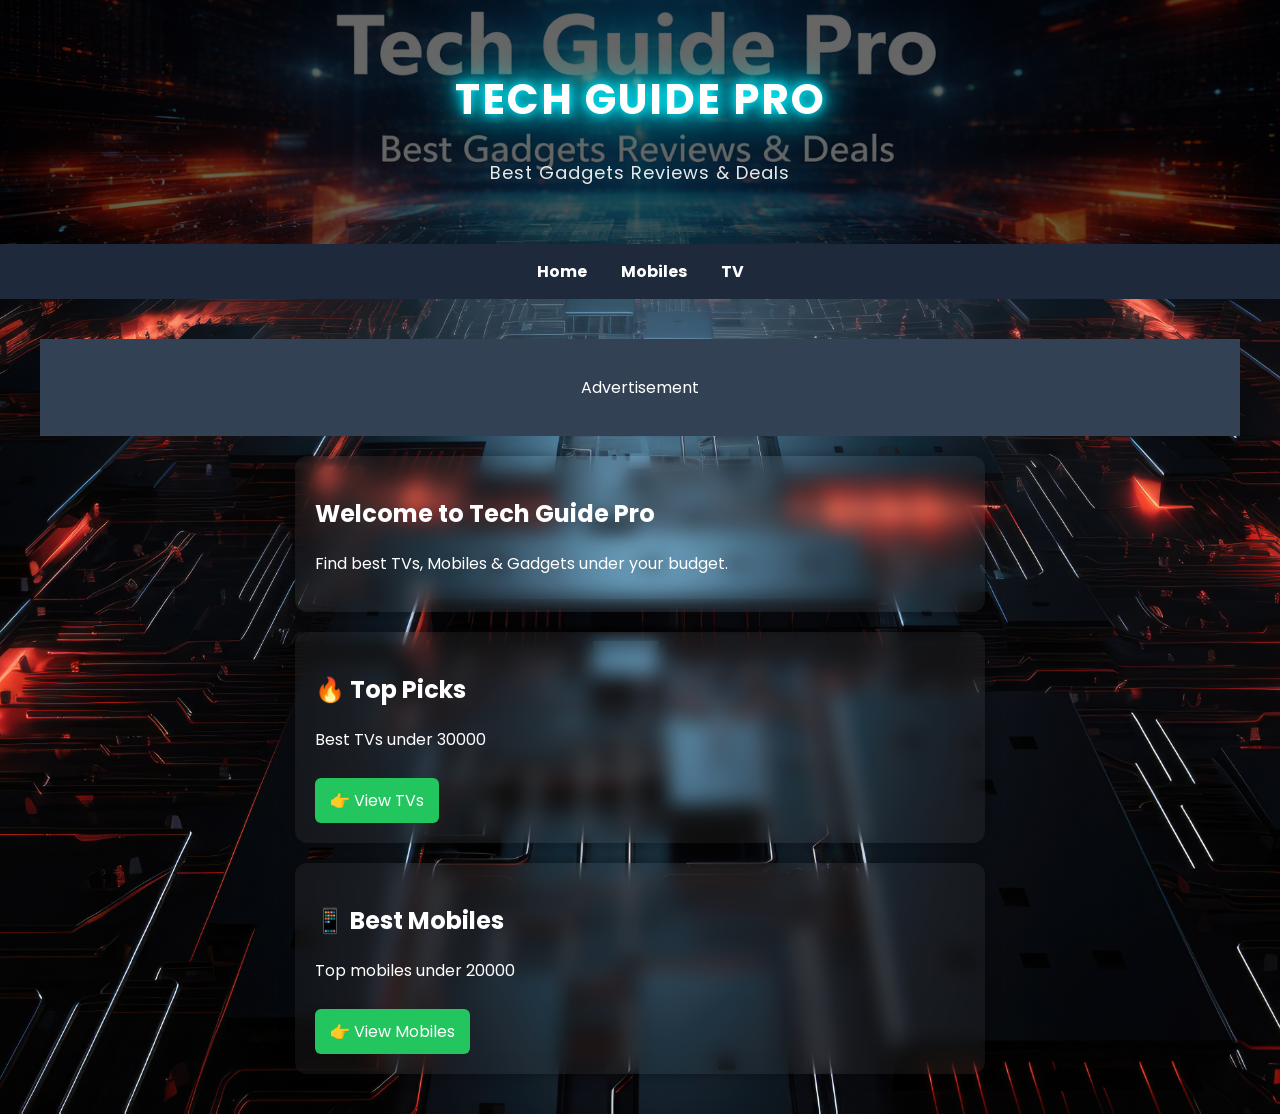
==== index.html @ 78c49251 "Add files via upload" ====
<!DOCTYPE html>
<html lang="en">
<head>
  <meta charset="UTF-8">
  <meta name="viewport" content="width=device-width, initial-scale=1.0">
  <title>Tech Guide Pro</title>
  <link rel="stylesheet" href="style.css">
<link href="https://fonts.googleapis.com/css2?family=Poppins:wght@600&display=swap" rel="stylesheet">

<body>

<header>
  <h1>Tech Guide Pro</h1>
  <p>Best Gadgets Reviews & Deals</p>
</header>

<nav>
  <a href="index.html">Home</a>
  <a href="mobiles.html">Mobiles</a>
  <a href="tv.html">TV</a>
</nav>

<div class="container">

  <div class="ad">
    <p>Advertisement</p>
  </div>

  <!-- 🔥 Welcome -->
<div class="card">
  <h2>Welcome to Tech Guide Pro</h2>
  <p>Find best TVs, Mobiles & Gadgets under your budget.</p>
</div>

<!-- 🔥 Top Picks -->
<div class="card">
  <h2>🔥 Top Picks</h2>
  <p>Best TVs under 30000</p>
  <a href="tv.html">👉 View TVs</a>
</div>

<div class="card">
  <h2>📱 Best Mobiles</h2>
  <p>Top mobiles under 20000</p>
  <a href="mobiles.html">👉 View Mobiles</a>
</div>
---- style.css ----
body {
  margin: 0;
  font-family: 'Poppins', sans-serif;
  background: url("bg.jpg");
  background-size: cover;
  background-position: center;
  color: white;
header {
  text-align: center;
  padding: 40px;
  background: linear-gradient(rgba(0,0,0,0.6), rgba(0,0,0,0.6)),
              url("bgH.jpg");
  background-size: cover;
  background-position: center;
  color: white;
}

header h1 {
  font-size: 42px;
  font-weight: bold;
  letter-spacing: 2px;
  text-transform: uppercase;
  
  /* 🔥 Glow effect */
  color: white;
  text-shadow: 0 0 10px #00f0ff,
               0 0 20px #00f0ff,
               0 0 40px #00f0ff;
}

header p {
  font-size: 18px;
  opacity: 0.9;
  letter-spacing: 1px;
}

nav {
  text-align: center;
  background: #1e293b;
  padding: 15px;
}

nav a {
  color: white;
  margin: 15px;
  text-decoration: none;
  font-weight: bold;
}

.container {
  padding: 20px;
}

.card {
  background: rgba(255, 255, 255, 0.05);
  backdrop-filter: blur(10px);
  margin: 20px auto;
  padding: 20px;
  max-width: 650px;
  border-radius: 12px;
  box-shadow: 0 0 15px rgba(0,0,0,0.4);
}

/* 🔥 Image styling */
.card img {
  width: 100%;
  border-radius: 10px;
  margin-bottom: 10px;
}

.card a {
  display: inline-block;
  margin-top: 10px;
  background: #22c55e;
  padding: 10px 15px;
  color: white;
  text-decoration: none;
  border-radius: 6px;
}

.ad {
  background: #334155;
  text-align: center;
  padding: 20px;
  margin: 20px;
}

footer {
  text-align: center;
  padding: 15px;
  background: #020617;
}
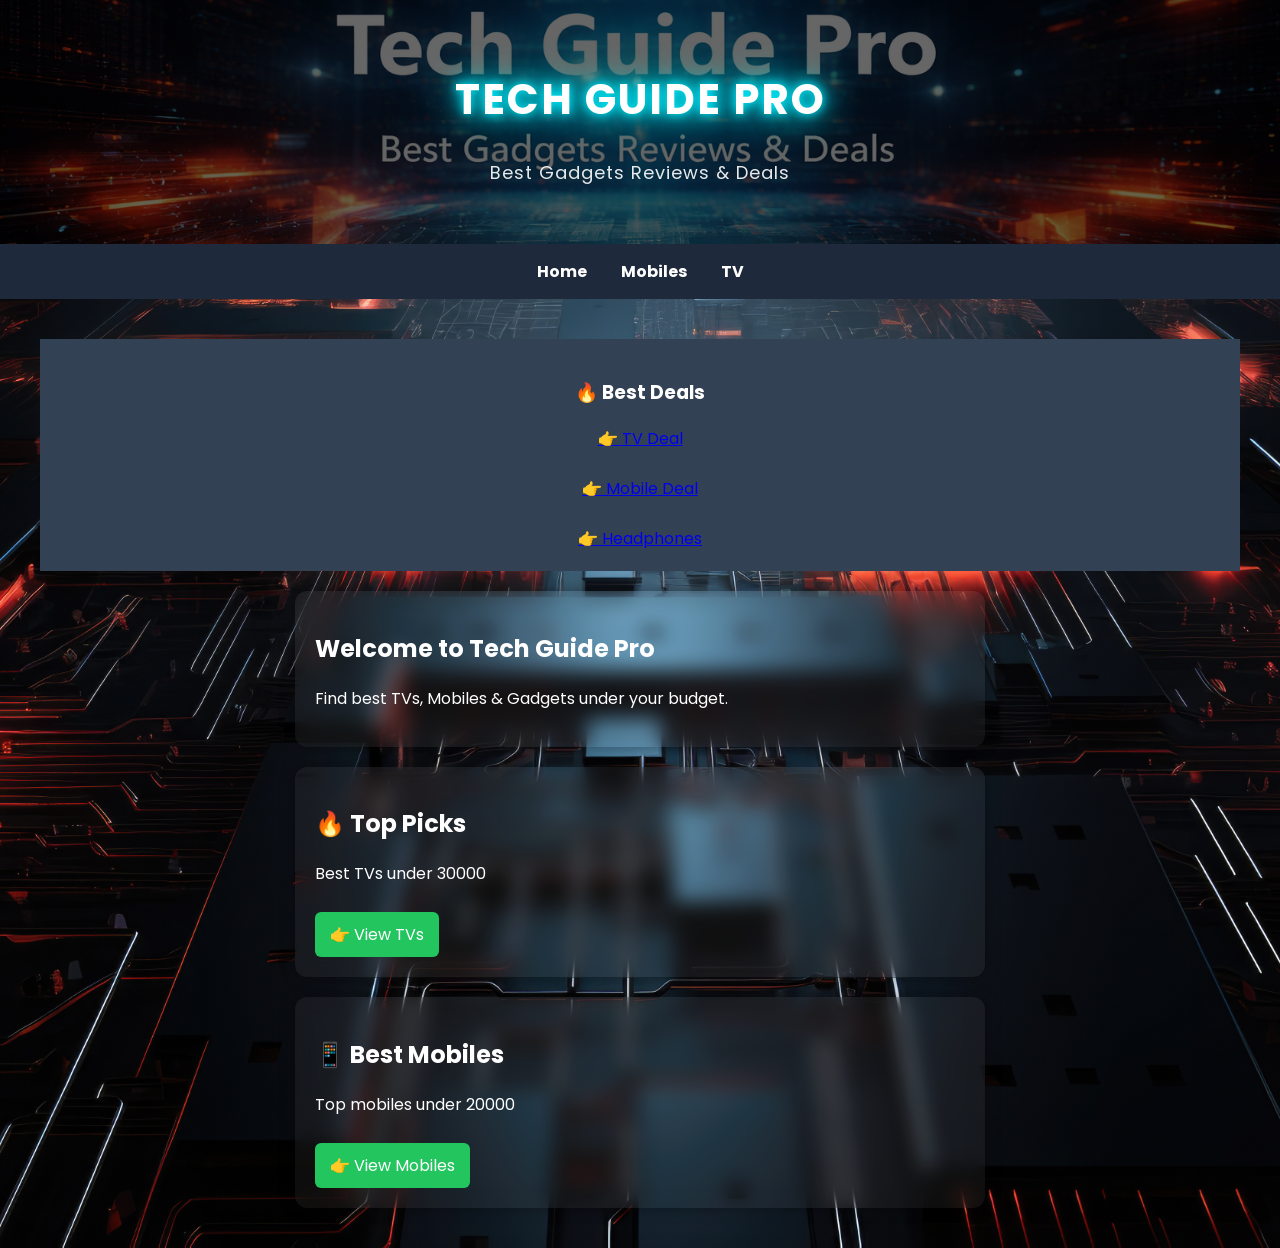
==== commit b526269c: "Add files via upload" ====
--- a/index.html
+++ b/index.html
@@ -23,8 +23,12 @@
 <div class="container">
 
   <div class="ad">
-    <p>Advertisement</p>
-  </div>
+  <h3>🔥 Best Deals</h3>
+
+  <a href="https://amzn.to/xxxx" target="_blank">👉 TV Deal</a><br><br>
+  <a href="https://amzn.to/yyyy" target="_blank">👉 Mobile Deal</a><br><br>
+  <a href="https://amzn.to/zzzz" target="_blank">👉 Headphones</a>
+</div>
 
   <!-- 🔥 Welcome -->
 <div class="card">
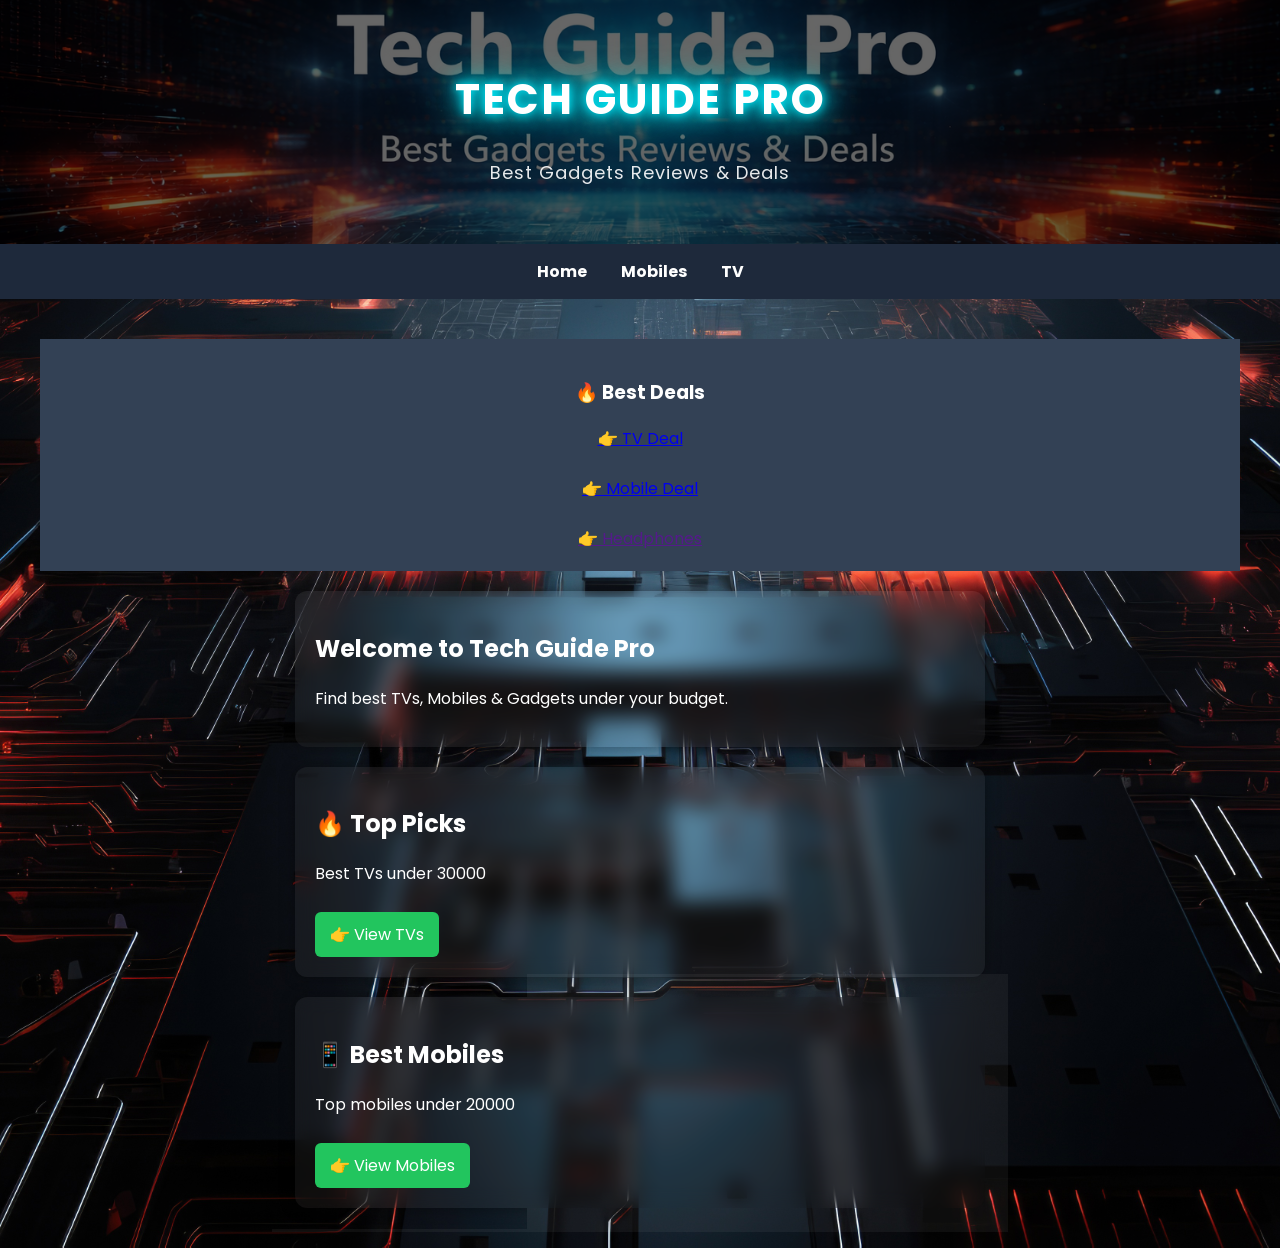
==== commit 0cdd7c36: "Add files via upload" ====
--- a/index.html
+++ b/index.html
@@ -25,9 +25,9 @@
   <div class="ad">
   <h3>🔥 Best Deals</h3>
 
-  <a href="https://amzn.to/xxxx" target="_blank">👉 TV Deal</a><br><br>
-  <a href="https://amzn.to/yyyy" target="_blank">👉 Mobile Deal</a><br><br>
-  <a href="https://amzn.to/zzzz" target="_blank">👉 Headphones</a>
+  <a href="https://pavanrajput852003-wq.github.io/my-website/tv.html" target="_blank">👉 TV Deal</a><br><br>
+  <a href="https://pavanrajput852003-wq.github.io/my-website/mobiles.html" target="_blank">👉 Mobile Deal</a><br><br>
+  <a href="" target="_blank">👉 Headphones</a>
 </div>
 
   <!-- 🔥 Welcome -->
